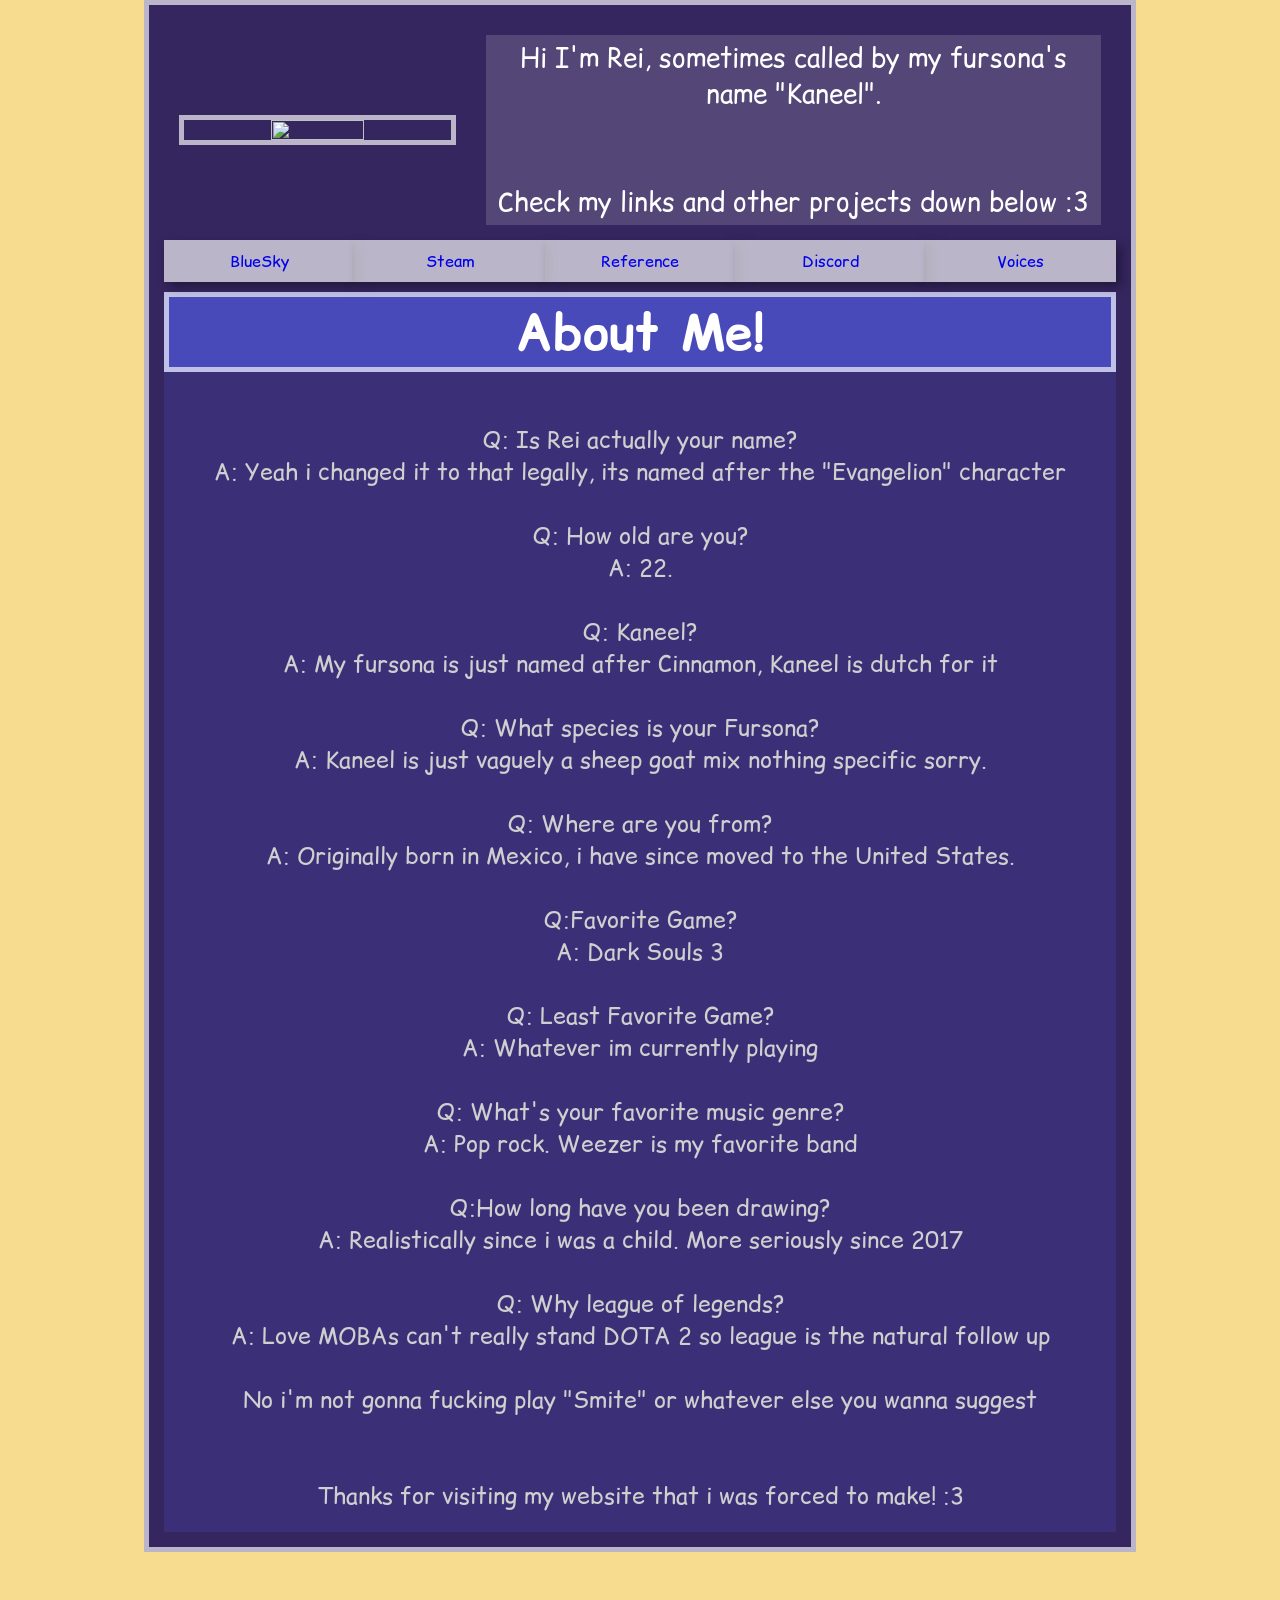
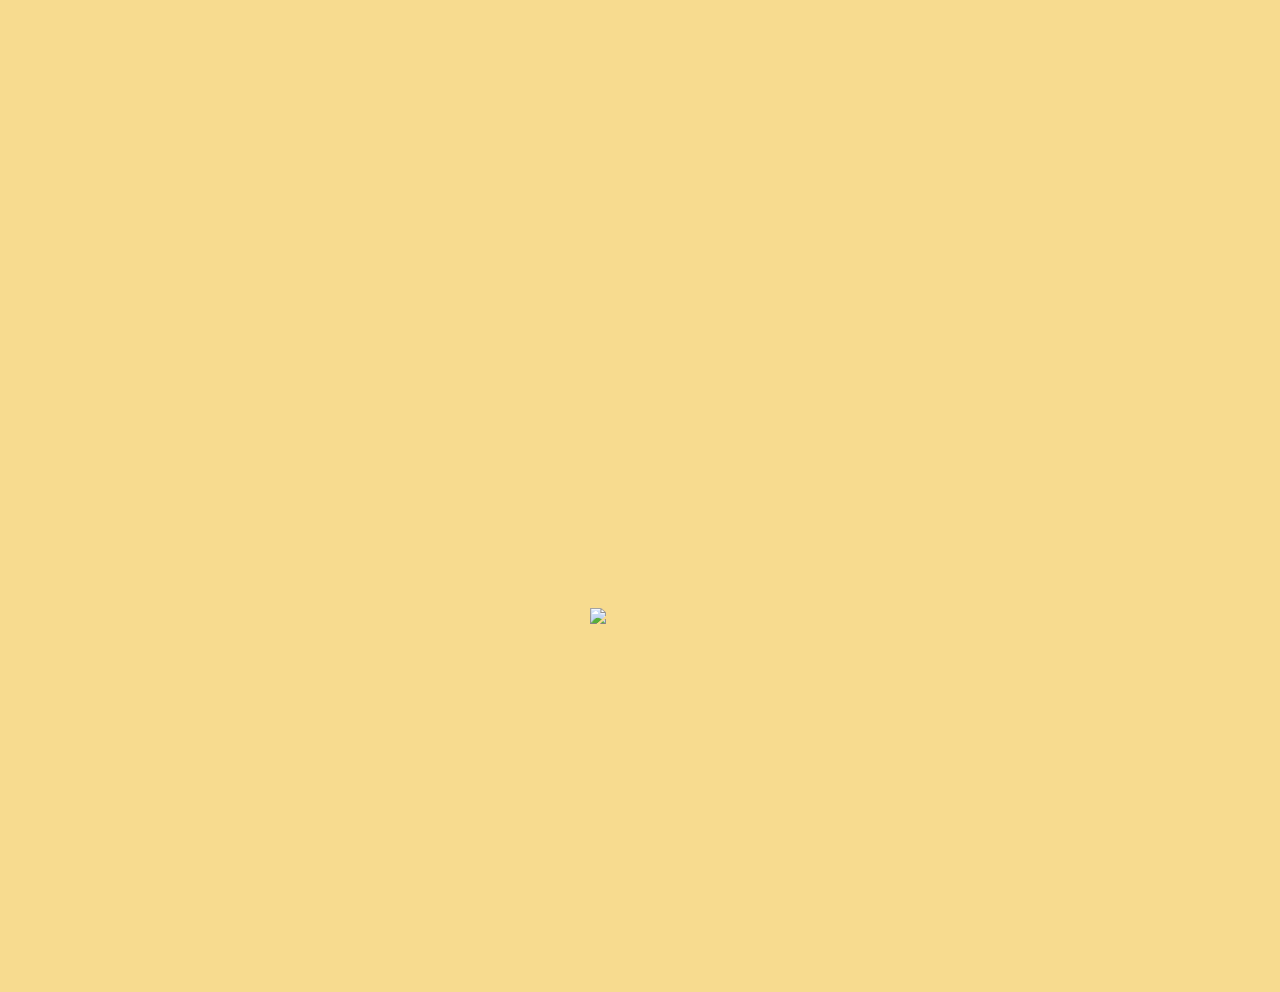
==== index.html @ 23ad0164 "updated "voices" tab to redirect to opgg since i dropped destiny 2, along with removing the d2 quest" ====
<html>
   <head>
        <Title>Rei's Dark World</Title>
        <link rel="stylesheet" href="style.css">
        <link rel="preconnect" href="https://fonts.googleapis.com">
        <link rel="preconnect" href="https://fonts.gstatic.com" crossorigin>
        <link href="https://fonts.googleapis.com/css2?family=Comic+Relief:wght@400;700&display=swap" rel="stylesheet">
   </head>
   
   <body>

    <marquee scrollamount="15">
    </marquee>

        <div id="content"> 
            
            <header>

            
                <div id="banner">
                    <img src="Images/pfp.png">
                    <p>
                        Hi I'm Rei, sometimes called by my fursona's name "Kaneel". 
                        <br> <br> <br> Check my links and other projects down below :3
                    </p>
                    
                </div>
            </header> 

            <main>
                <div id="buttons">
                    <a href="https://bsky.app/profile/decidueye.exploration.team" target="_blank">BlueSky</a>
                    <a href="https://steamcommunity.com/id/MexicanShinji/" target="_blank">Steam</a>
                    <a href="Images/ref.png" target="_blank"> Reference</a>
                    <a href="https://discord.com/invite/fE7zEFweXT" target="_blank">Discord</a>
                    <a href="https://op.gg/lol/summoners/na/Kaneel-0804" target="_blank">Voices</a>
                    
                </div>

                <div class="box">
                    
                    <h1>About Me!</h1>

                    <p>

                        <br>Q: Is Rei actually your name?
                        <br>A: Yeah i changed it to that legally, its named after the "Evangelion" character

                        <br><br>Q: How old are you?
                        <br>A: 22.

                        <br><br>Q: Kaneel?
                        <br>A: My fursona is just named after Cinnamon, Kaneel is dutch for it

                        <br><br>Q: What species is your Fursona?
                        <br>A: Kaneel is just vaguely a sheep goat mix nothing specific sorry.

                        <br><br>Q: Where are you from?
                        <br>A: Originally born in Mexico, i have since moved to the United States.

                        <br><br>Q:Favorite Game?
                        <br>A: Dark Souls 3

                        <br><br>Q: Least Favorite Game?
                        <br>A: Whatever im currently playing

                        <br><br>Q: What's your favorite music genre?
                        <br> A: Pop rock. Weezer is my favorite band

                        <br><br>Q:How long have you been drawing?
                        <br>A: Realistically since i was a child. More seriously since 2017

                        <br><br>Q: Why league of legends?
                        <br>A: Love MOBAs can't really stand DOTA 2 so league is the natural follow up
                        <br><br> No i'm not gonna fucking play "Smite" or whatever else you wanna suggest

            
                        <br><br><br>Thanks for visiting my website that i was forced to make! :3
                        
                            
                    </p>

                </div>

            </main>

        </div>
   

        <footer>
            

            <audio id="splat" src="audio/splat.mp3"></audio>
            <img id="img" src="Images/fin.png" class="shake-slow shake-constant">
            <script>
                    // I cant believe this actually worked
                document.getElementById("img").addEventListener("click", function(){
                document.getElementById("splat").play();
                });


            </script>

        </footer>
   
        <script>
            //This is cause firefox users are annoying asf

            if(window.navigator.userAgent.toLowerCase().includes("firefox")) {
                document.querySelector ("marquee").innerHTML='<img src="Images/FIREFOXUSER.jpg">'
                document.querySelector ("body").classList.add("lock") 
                setTimeout (()=>{window.location="https://youtu.be/XaA0O5YEwxQ"},5000)      
            }
        </script>

    </body>
   
</html>
---- style.css ----
/* this is the entire pages styling */
html,body,p {
    padding: 0;
    margin: 0;
    font-family: "Comic Relief", system-ui;
    font-weight: 400;
    font-style: normal;
    

}

 /* BG of whole page (not the image just the thing) */
Body {
    display:gridl;
    grid-template-rows: auto 1fr auto;
    background-color: #f7db8f;

}
 /* this should be the top of the page where my pfp and name is */
#banner {
    display:flex;
    gap: 30px;
    padding: 15px;
    font-size: min(2vw, 28px);
    color: #ffffff;

}
 /* this actual pfp styling afaik */
#banner>img {
    margin: auto;
    display:block;
    width: 35%;
    border: solid 5px #ffffffa8;


}
 /* this is the header text bg transprancy */
#banner>p{
    padding: 5px;
    background-color: #ffffff27;


}

.box>h1 {
    background-color:#5967ff91 ;
    font-size: min(5vw, 50px);
    border: solid 5px #ffffffa8;
    margin: 0;

}

.box>p {
    font-size: min(1.8vw, 28px);
    background-color: #5967ff28;
    padding: 20px;
    color: #cfcfcf

}

 /*this is the meat and potatoes of the page i think */
#content {
    width: min(80vw, 952px);
    margin: auto;
    background-color: #35265F;
    color: #ffffff;
    padding: 15px;
    border: solid 5px #ffffffa8;
    text-align: center;

}

/* This should be the button and its hover function? */
#buttons>a {
    display: inline;
    background-color:#ffffffa8;
    padding: 10px;
    margin: auto;
    box-shadow: 5px 5px 10px #0000005d;
    width: 20%;
    margin-bottom: 10px;
    text-decoration-line: none;
    text-align: center;


}

#buttons {

    display: flex;
    flex-wrap: nowrap;
    
}

a:visited {
    color: #0000EE

}

a:hover {
    background-color:#ffffff
}

 /* makes the splat stay at the bottom of the page */

footer {
    display: flex;
   background-color: transparent;
   margin: auto;
   margin-top: 2000px;
   height: 10vw;
   width:100px;
   padding: 20vw;
}

/* ruins the website */

.lock {
 width: 100vw;
 height: 100vh;
 pointer-events: none;
 overflow: hidden;
 transform: rotateZ(4deg);

}

marquee>img {
    height: 50vh;
    width: auto;


}
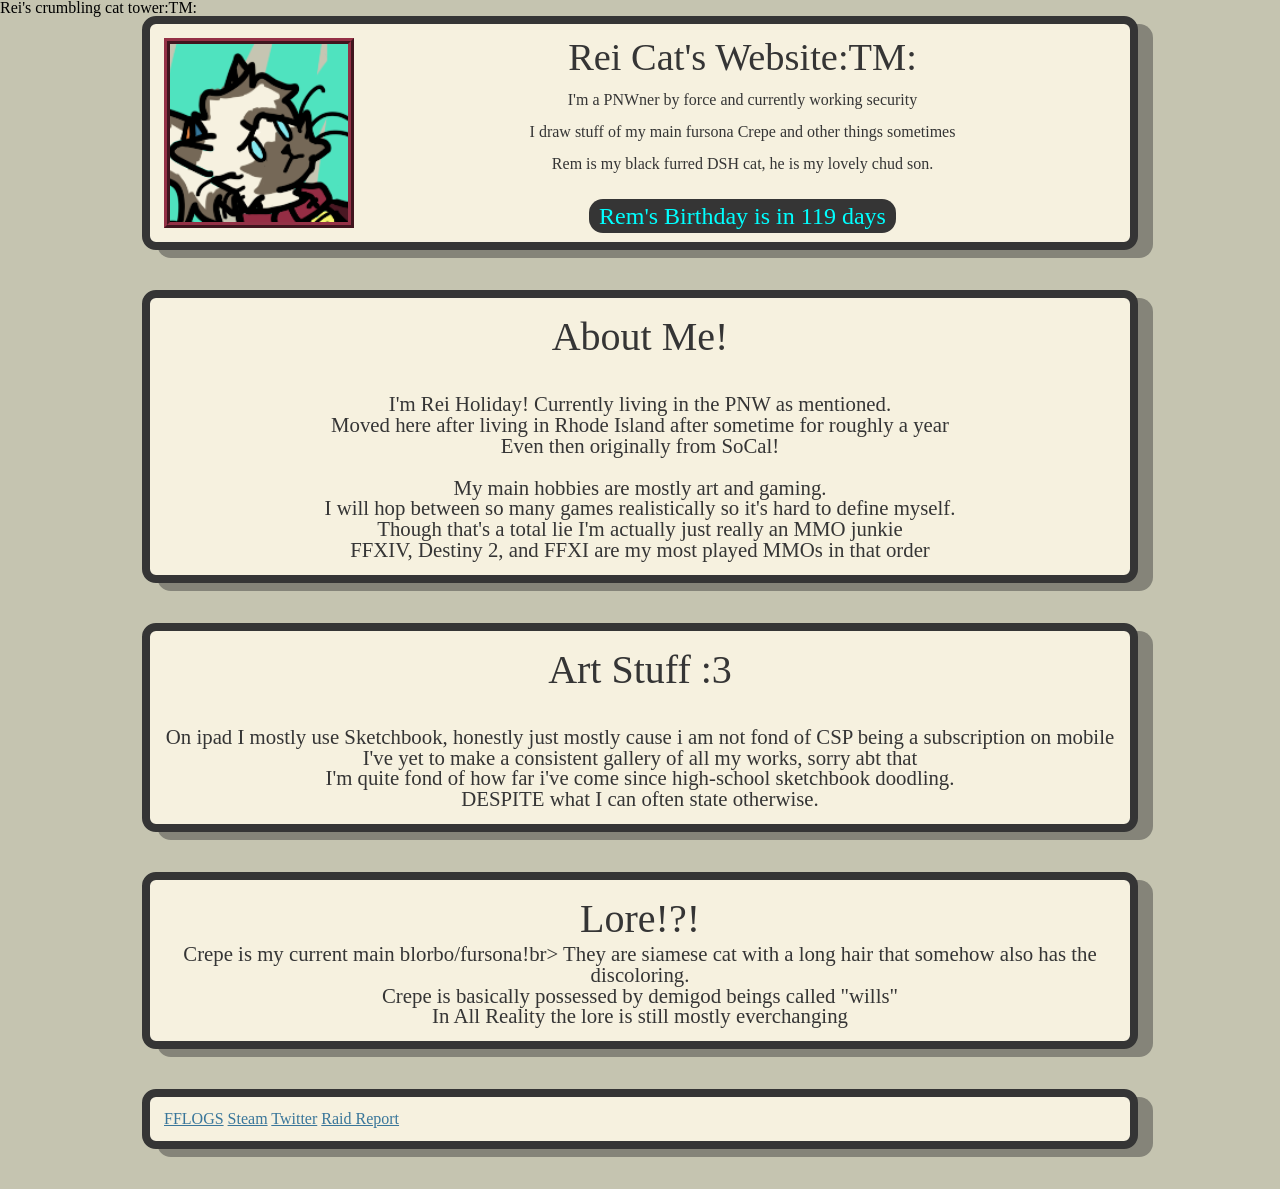
==== commit e135c756: "Website 2.0, it might work" ====
--- a/index.html
+++ b/index.html
@@ -1,118 +1,122 @@
-<html>
-   <head>
-        <Title>Rei's Dark World</Title>
-        <link rel="stylesheet" href="style.css">
-        <link rel="preconnect" href="https://fonts.googleapis.com">
-        <link rel="preconnect" href="https://fonts.gstatic.com" crossorigin>
-        <link href="https://fonts.googleapis.com/css2?family=Comic+Relief:wght@400;700&display=swap" rel="stylesheet">
-   </head>
-   
-   <body>
+<html lang="en">
+    <head>
+        <title>pspspspspspspspspsps</title>
+        <link rel="stylesheet" href="/content/style.css"/>
+    </head>
+    <body>
 
-    <marquee scrollamount="15">
-    </marquee>
+        <header>
 
-        <div id="content"> 
-            
-            <header>
+           <h1>Rei's crumbling cat tower:TM:</h1>
+        </header>
 
-            
-                <div id="banner">
-                    <img src="Images/pfp.png">
-                    <p>
-                        Hi I'm Rei, sometimes called by my fursona's name "Kaneel". 
-                        <br> <br> <br> Check my links and other projects down below :3
-                    </p>
-                    
+        <main>
+            <article>
+
+                <div id="mainbox" class="box">
+                    <img src="/content/img/avi.png" alt="hi its me"/>
+                    <div class="titletext">
+                        <span class="boxtitle">Rei Cat's Website:TM:</span><br><br>
+                        I'm a PNWner by force and currently working security<br><br>
+                        I draw stuff of my main fursona Crepe and other things sometimes<br><br>
+                        Rem is my black furred DSH cat, he is my lovely chud son.<br><br>
+                        <br>
+                        <span class="remcountdowntxt">Rem's Birthday is in <span id="rem_countdown"> Uhh..</span> </span>
+                    </div>
                 </div>
-            </header> 
 
-            <main>
-                <div id="buttons">
-                    <a href="https://bsky.app/profile/decidueye.exploration.team" target="_blank">BlueSky</a>
-                    <a href="https://steamcommunity.com/id/MexicanShinji/" target="_blank">Steam</a>
-                    <a href="Images/ref.png" target="_blank"> Reference</a>
-                    <a href="https://discord.com/invite/fE7zEFweXT" target="_blank">Discord</a>
-                    <a href="https://op.gg/lol/summoners/na/Kaneel-0804" target="_blank">Voices</a>
-                    
+                <div id="inforeibox" class="box">
+                    <span class="aboutme">About Me!</span> <br><br>
+                    <span class="generictxt">I'm Rei Holiday! Currently living in the PNW as mentioned.<br>
+                        Moved here after living in Rhode Island after sometime for roughly a year<br>
+                        Even then originally from SoCal!<br><br>
+                        My main hobbies are mostly art and gaming.<br>
+                        I will hop between so many games realistically so it's hard to define myself.<br>
+                        Though that's a total lie I'm actually just really an MMO junkie<br>
+                        FFXIV, Destiny 2, and FFXI are my most played MMOs in that order<br>
+                    </span>
+
                 </div>
 
                 <div class="box">
-                    
-                    <h1>About Me!</h1>
+                    <span class="aboutme">Art Stuff :3 </span> <br><br>
+                    <span class="generictxt"
+                        For art I've formerly used Clip Studio Paint for pc, though since then i've moved onto using my ipad mostly<br>
+                        On ipad I mostly use Sketchbook, honestly just mostly cause i am not fond of CSP being a subscription on mobile<br>
+                        I've yet to make a consistent gallery of all my works, sorry abt that<br>
+                        I'm quite fond of how far i've come since high-school sketchbook doodling.<br>
+                        DESPITE what I can often state otherwise.<br>
 
-                    <p>
+                    </span>
+                </div>
 
-                        <br>Q: Is Rei actually your name?
-                        <br>A: Yeah i changed it to that legally, its named after the "Evangelion" character
-
-                        <br><br>Q: How old are you?
-                        <br>A: 22.
-
-                        <br><br>Q: Kaneel?
-                        <br>A: My fursona is just named after Cinnamon, Kaneel is dutch for it
-
-                        <br><br>Q: What species is your Fursona?
-                        <br>A: Kaneel is just vaguely a sheep goat mix nothing specific sorry.
-
-                        <br><br>Q: Where are you from?
-                        <br>A: Originally born in Mexico, i have since moved to the United States.
-
-                        <br><br>Q:Favorite Game?
-                        <br>A: Dark Souls 3
-
-                        <br><br>Q: Least Favorite Game?
-                        <br>A: Whatever im currently playing
-
-                        <br><br>Q: What's your favorite music genre?
-                        <br> A: Pop rock. Weezer is my favorite band
-
-                        <br><br>Q:How long have you been drawing?
-                        <br>A: Realistically since i was a child. More seriously since 2017
-
-                        <br><br>Q: Why league of legends?
-                        <br>A: Love MOBAs can't really stand DOTA 2 so league is the natural follow up
-                        <br><br> No i'm not gonna fucking play "Smite" or whatever else you wanna suggest
-
-            
-                        <br><br><br>Thanks for visiting my website that i was forced to make! :3
-                        
-                            
-                    </p>
+                <div class="box">
+                    <span class="aboutme">Lore!?!</span>
+                    <span class="generictxt">
+                        Crepe is my current main blorbo/fursona!br>
+                        They are siamese cat with a long hair that somehow also has the discoloring.<br>
+                        Crepe is basically possessed by demigod beings called "wills"<br>
+                        In All Reality the lore is still mostly everchanging
+                    </span>
 
                 </div>
 
-            </main>
+                <footer>
+                    <div id="linkbox" class="box">
+                        <a target="_blank" href="https://www.fflogs.com/character/na/lamia/rei%20callisto">FFLOGS</a>
+                        <a target="_blank" href="https://steamcommunity.com/id/MexicanShinji/">Steam</a>
+                        <a target="_blank" href="https://twitter.com/mexicanshinji">Twitter</a>
+                        <a target="_blank" href=https://raid.report/pc/4611686018491110263>Raid Report</a>
 
-        </div>
-   
+                    </div>
+                </footer>
+
+            </article>
+
+        </main>
+
+
 
         <footer>
-            
-
-            <audio id="splat" src="audio/splat.mp3"></audio>
-            <img id="img" src="Images/fin.png" class="shake-slow shake-constant">
-            <script>
-                    // I cant believe this actually worked
-                document.getElementById("img").addEventListener("click", function(){
-                document.getElementById("splat").play();
-                });
-
-
-            </script>
 
         </footer>
-   
+
         <script>
-            //This is cause firefox users are annoying asf
+            // Set the date we're counting down to
 
-            if(window.navigator.userAgent.toLowerCase().includes("firefox")) {
-                document.querySelector ("marquee").innerHTML='<img src="Images/FIREFOXUSER.jpg">'
-                document.querySelector ("body").classList.add("lock") 
-                setTimeout (()=>{window.location="https://youtu.be/XaA0O5YEwxQ"},5000)      
+            var countDownDate = new Date("April, 4");
+
+            if(countDownDate < new Date()){
+                countDownDate.setFullYear(new Date().getFullYear() + 1);
             }
+
+            countDownDate = countDownDate.getTime();
+
+            // Update the count down every 1 second
+            var x = setInterval(function() {
+
+                // Get today's date and time
+                var now = new Date().getTime();
+
+                // Find the distance between now and the count down date
+                var distance = countDownDate - now;
+
+                // Time calculations for days, hours, minutes and seconds
+                var days = Math.floor(distance / (1000 * 60 * 60 * 24));
+
+                // Display the result in the element with id="demo"
+                document.getElementById("rem_countdown").innerHTML = days + " days";
+
+                // If the count down is finished, write some text
+                if (new Date().getMonth() === 3 && new Date().getDate() === 4) {
+                    clearInterval(x);
+                    document.getElementById("rem_countdown").innerHTML = "TODAY!!!!";
+                    document.querySelector(".remcountdowntxt").classList.add("HAPPY_BIRTHDAY_REM");
+                }
+            }, 1000);
         </script>
 
     </body>
-   
+
+
 </html>
--- a/content/style.css
+++ b/content/style.css
@@ -0,0 +1,113 @@
+@import url("./reset.css");
+
+:root {
+    --c-primary-bg: #c5c4b0;
+    --c-crepe-fur: #f6f1df;
+    --c-crepe-fur-alt: #746858;
+    --c-bahamut-blue: #39769A;
+    --c-phoinix-orange: #EC8948;
+    --c-box-bg: #353535;
+    --c-dark-red: #4b1e28;
+    --c-soft-red: #943146;
+    --c-crepe-yellow: #dfbc5d
+}
+
+html, body {
+    background-color: var(--c-primary-bg);
+}
+main {
+    color: var(--c-box-bg);
+}
+
+a, a:visited {
+ color: var(--c-bahamut-blue);
+}
+
+a:active, a:hover {
+ color: var(--c-phoinix-orange);
+}
+
+
+/* MY CHUD SON IS A TEXT UNIT :D */
+.titletext {
+    font-size: 1rem;
+    text-align: center;
+    width: 100%;
+}
+
+/* change this to rem blue later */
+.remcountdowntxt {
+    font-size: 1.5rem;
+    color: aqua;
+    background-color: var(--c-box-bg);
+    padding: 4px 10px;
+    border-radius: 14px;
+}
+
+.boxtitle {
+    font-size: 2.4rem;
+}
+
+#mainbox {
+    display: flex;
+    gap: 15px;
+}
+
+.aboutme {
+    display: block;
+    text-align: center;
+    font-size: 2.5rem;
+    padding: 5px;
+
+}
+.generictxt {
+    display: block;
+    text-align: center;
+    font-size: 1.3rem;
+
+}
+
+#mainbox > img {
+    border: 6px;
+    border-color: var(--c-soft-red);
+    border-style: ridge;
+    object-fit: cover;
+}
+
+div.box {
+
+    background-color: var(--c-crepe-fur);
+    width: min(80vw, 952px);
+    box-shadow: rgb(53 53 53 / 0.45) 15px 8px;
+    padding: 14px;
+    border-radius: 14px;
+    margin: auto auto 40px;
+    border: var(--c-box-bg) solid 8px;
+}
+
+footer {
+
+}
+
+.HAPPY_BIRTHDAY_REM {
+    animation: ease-in-out rem 0.2s infinite;
+    display: block;
+}
+
+@keyframes rem {
+    0% {
+        transform: rotate(-2deg);
+        color: red;
+        background-color: white;
+    }
+    50% {
+        transform: rotate(2deg);
+        color: white;
+        background-color: red;
+    }
+    100% {
+        transform: rotate(-2deg);
+        color: red;
+        background-color: white;
+    }
+}
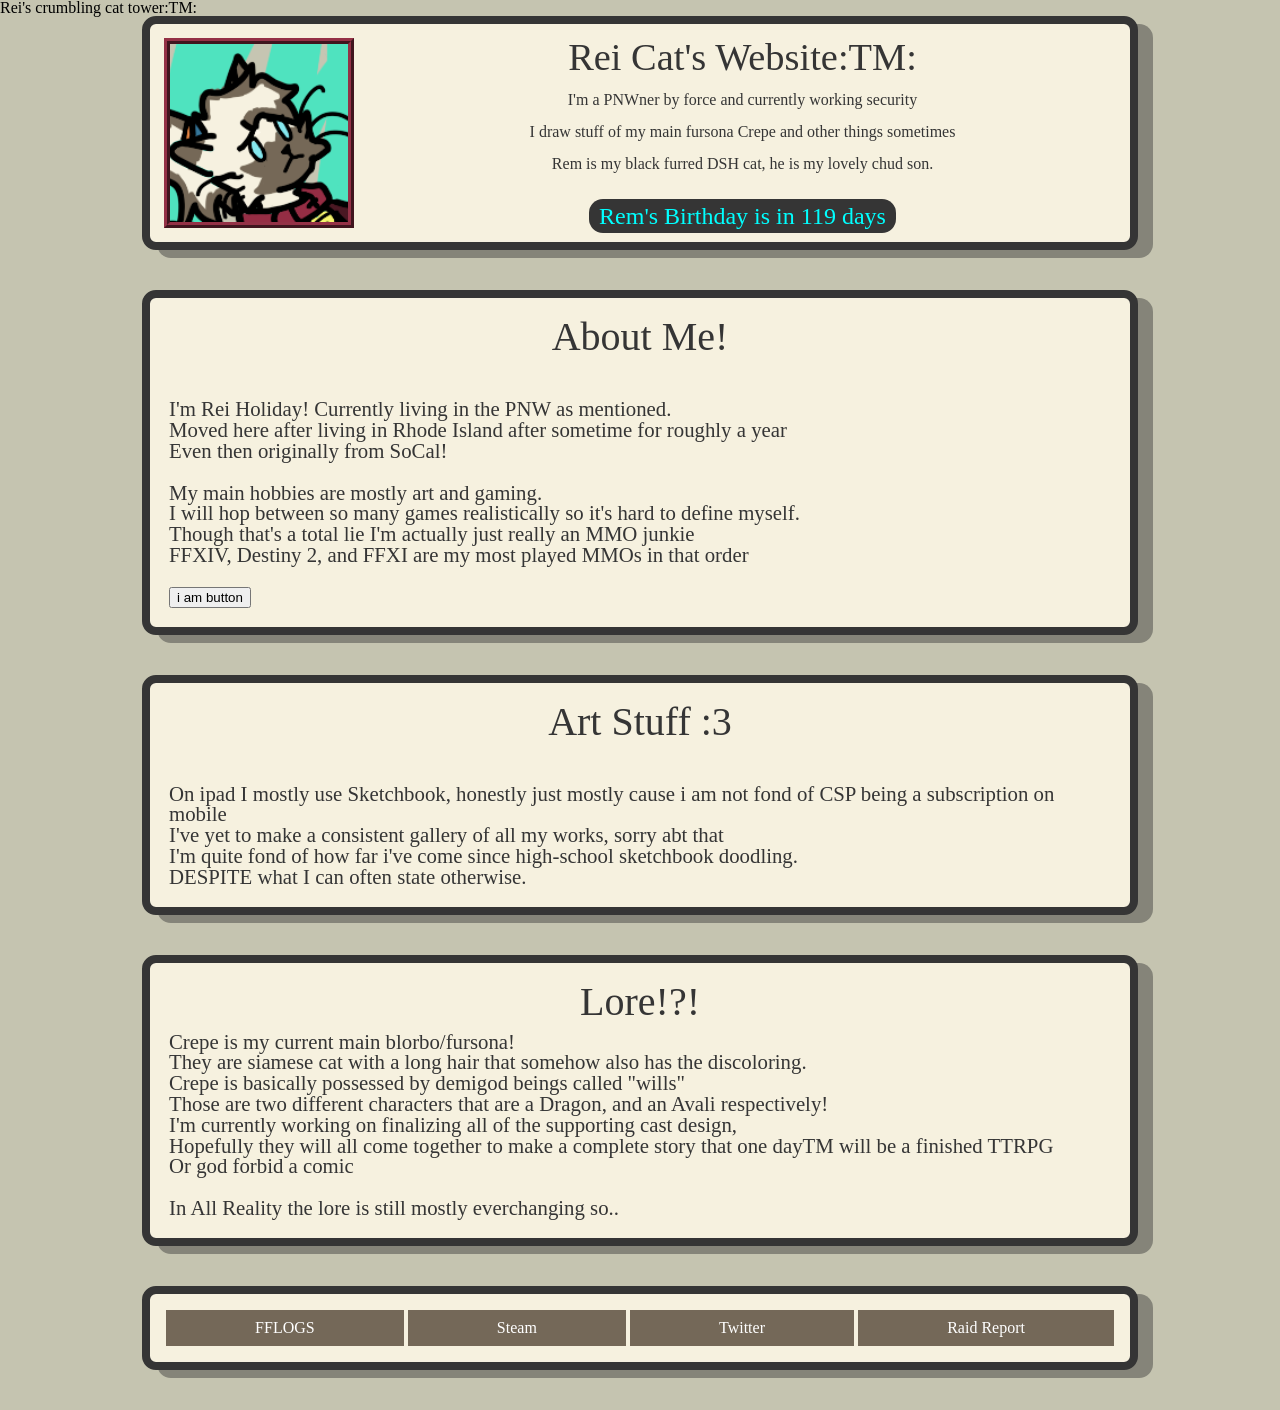
==== commit 6785cdfd: "Website 2.0 soft-launch" ====
--- a/index.html
+++ b/index.html
@@ -33,7 +33,8 @@
                         My main hobbies are mostly art and gaming.<br>
                         I will hop between so many games realistically so it's hard to define myself.<br>
                         Though that's a total lie I'm actually just really an MMO junkie<br>
-                        FFXIV, Destiny 2, and FFXI are my most played MMOs in that order<br>
+                        FFXIV, Destiny 2, and FFXI are my most played MMOs in that order<br><br>
+                        <button>i am button</button>
                     </span>
 
                 </div>
@@ -53,16 +54,20 @@
                 <div class="box">
                     <span class="aboutme">Lore!?!</span>
                     <span class="generictxt">
-                        Crepe is my current main blorbo/fursona!br>
+                        Crepe is my current main blorbo/fursona!<br>
                         They are siamese cat with a long hair that somehow also has the discoloring.<br>
                         Crepe is basically possessed by demigod beings called "wills"<br>
-                        In All Reality the lore is still mostly everchanging
+                        Those are two different characters that are a Dragon, and an Avali respectively!<br>
+                        I'm currently working on finalizing all of the supporting cast design,<br>
+                        Hopefully they will all come together to make a complete story that one dayTM will be a finished TTRPG<br>
+                        Or god forbid a comic<br><br>
+                        In All Reality the lore is still mostly everchanging so..<br>
                     </span>
 
                 </div>
 
                 <footer>
-                    <div id="linkbox" class="box">
+                    <div id="linkbox" class="box links">
                         <a target="_blank" href="https://www.fflogs.com/character/na/lamia/rei%20callisto">FFLOGS</a>
                         <a target="_blank" href="https://steamcommunity.com/id/MexicanShinji/">Steam</a>
                         <a target="_blank" href="https://twitter.com/mexicanshinji">Twitter</a>
--- a/content/style.css
+++ b/content/style.css
@@ -62,8 +62,10 @@
 }
 .generictxt {
     display: block;
-    text-align: center;
+    padding: 5px;
     font-size: 1.3rem;
+    text-align: left
+
 
 }
 
@@ -110,4 +112,24 @@
         color: red;
         background-color: white;
     }
+}
+
+.links {
+    display: flex;
+    justify-content: space-around;
+}
+
+.links > a {
+    background-color: var(--c-crepe-fur-alt);
+    color: white;
+    padding: 10px;
+    flex-grow: 1;
+    margin: 2px;
+    text-align: center;
+    text-decoration: none;
+}
+
+.links > a:hover {
+    background-color: var(--c-phoinix-orange);
+    color: white;
 }
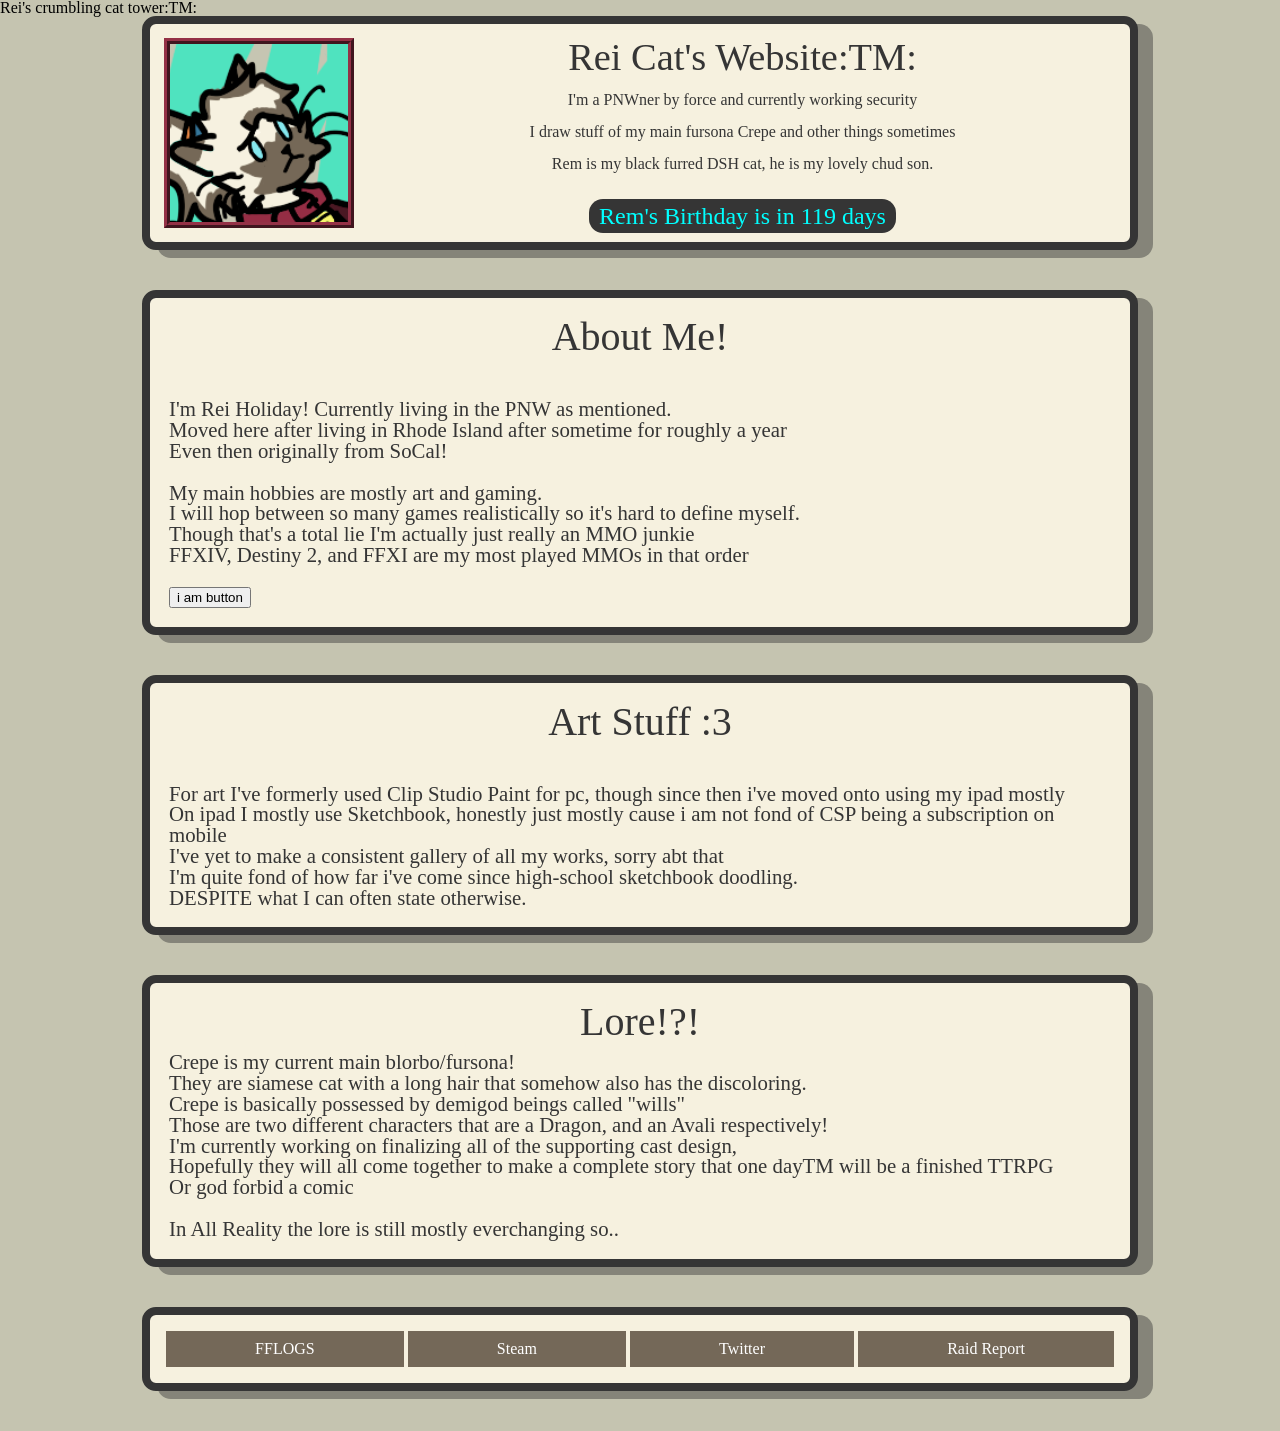
==== commit 8816e64b: "FOR RELA THIS TIME" ====
--- a/index.html
+++ b/index.html
@@ -41,7 +41,7 @@
 
                 <div class="box">
                     <span class="aboutme">Art Stuff :3 </span> <br><br>
-                    <span class="generictxt"
+                    <span class="generictxt">
                         For art I've formerly used Clip Studio Paint for pc, though since then i've moved onto using my ipad mostly<br>
                         On ipad I mostly use Sketchbook, honestly just mostly cause i am not fond of CSP being a subscription on mobile<br>
                         I've yet to make a consistent gallery of all my works, sorry abt that<br>
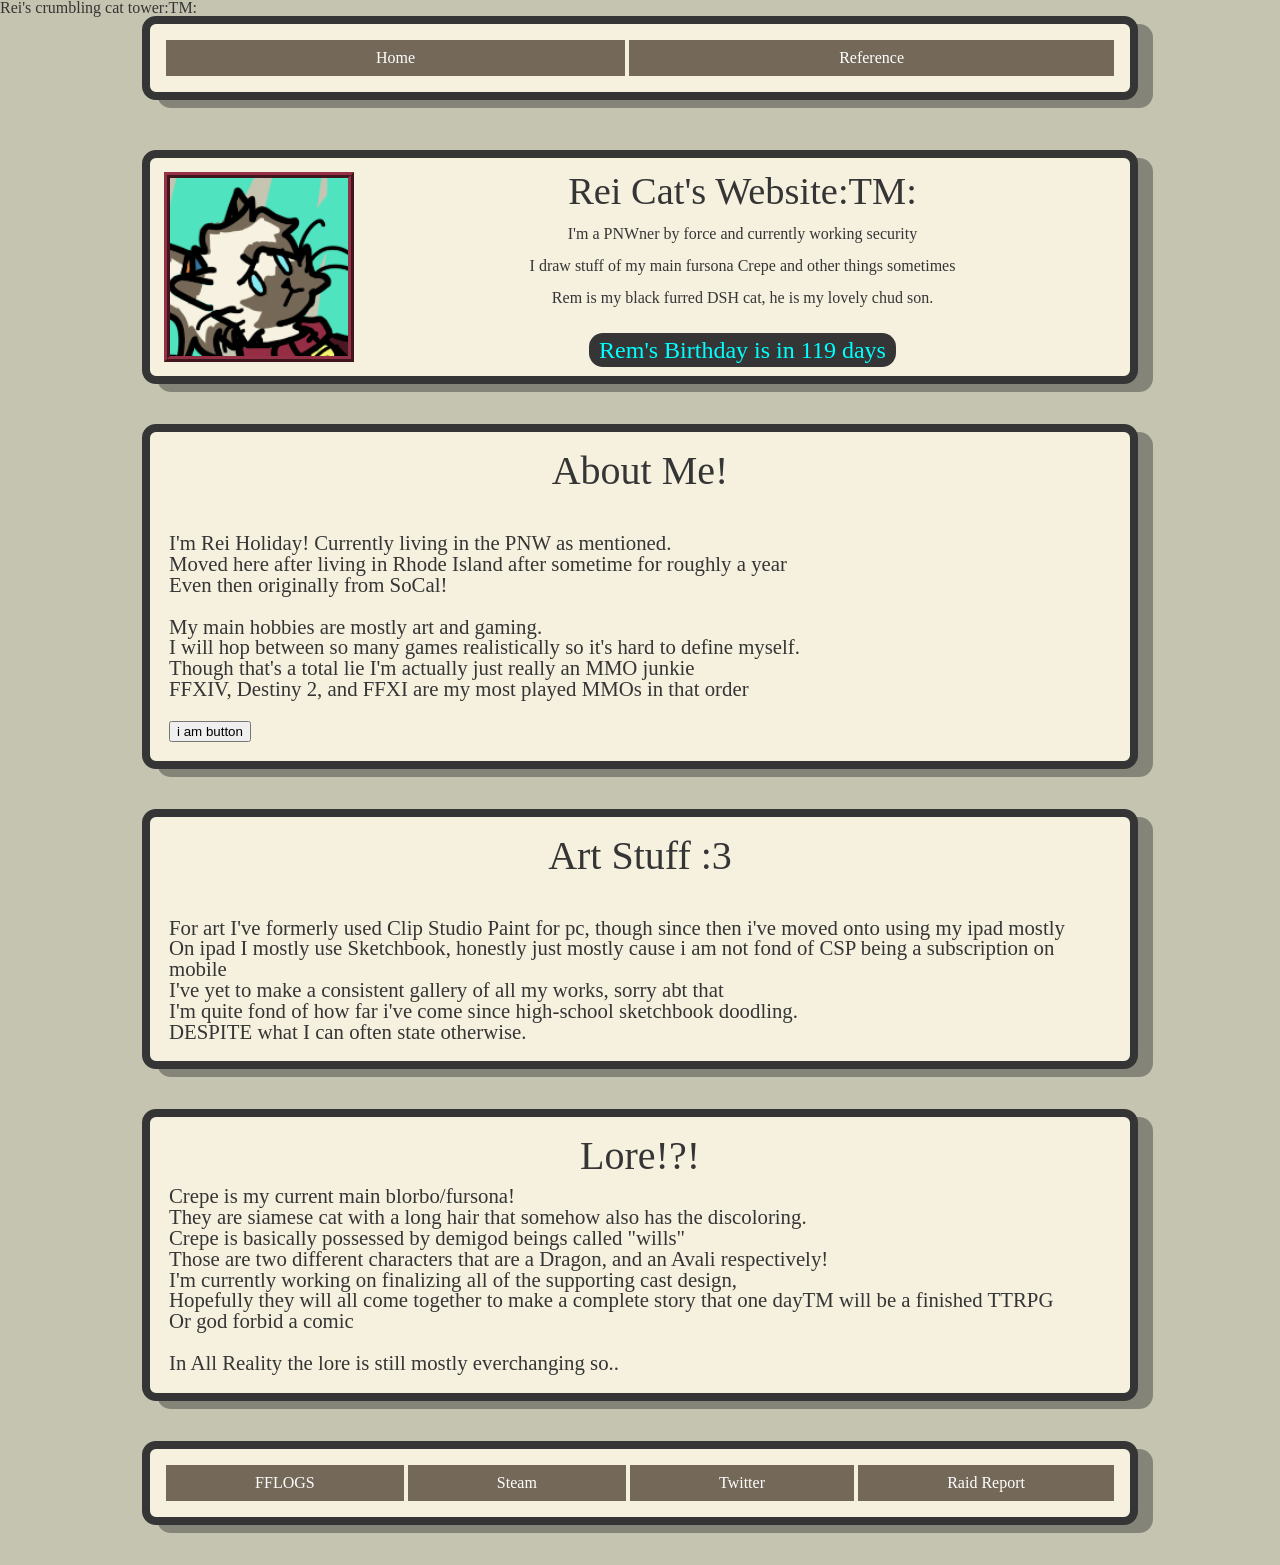
==== commit a2194020: "REFERENCE SHEET BEING WORKED ON!! I AM A GOD!!!" ====
--- a/index.html
+++ b/index.html
@@ -4,14 +4,10 @@
         <link rel="stylesheet" href="/content/style.css"/>
     </head>
     <body>
-
-        <header>
-
-           <h1>Rei's crumbling cat tower:TM:</h1>
-        </header>
-
         <main>
             <article>
+
+                <iframe class="framebox" src="/parts/menu.html"></iframe>
 
                 <div id="mainbox" class="box">
                     <img src="/content/img/avi.png" alt="hi its me"/>
@@ -87,7 +83,9 @@
         </footer>
 
         <script>
+
             // Set the date we're counting down to
+            // firefox users: don't.
 
             var countDownDate = new Date("April, 4");
 
--- a/content/style.css
+++ b/content/style.css
@@ -58,7 +58,6 @@
     text-align: center;
     font-size: 2.5rem;
     padding: 5px;
-
 }
 .generictxt {
     display: block;
@@ -66,7 +65,14 @@
     font-size: 1.3rem;
     text-align: left
 
+}
 
+.reftxt {
+    display: block;
+    font-size: 1.3rem;
+    padding: 10px;
+    text-align: center;
+    line-height: 2.4rem;
 }
 
 #mainbox > img {
@@ -132,4 +138,12 @@
 .links > a:hover {
     background-color: var(--c-phoinix-orange);
     color: white;
+}
+
+.framebox {
+    width: 100%;
+}
+
+.boxsmall {
+   width: min(40vw, 476px) !important;
 }
